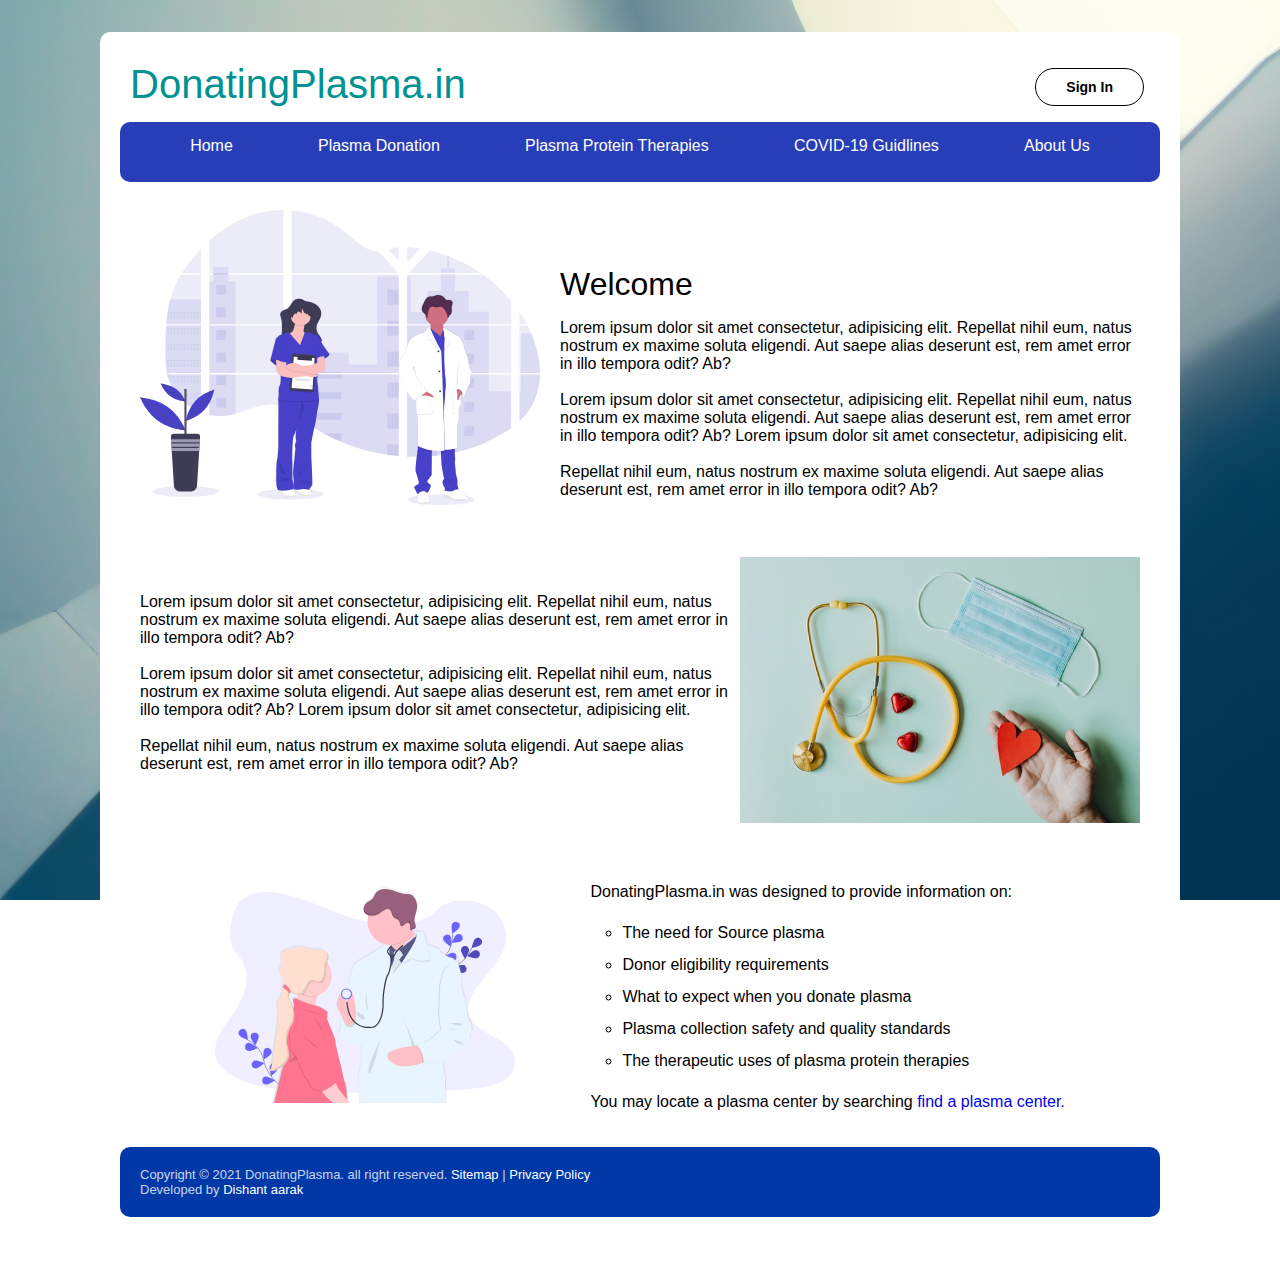
==== index.html @ 99db03bc "1st commit from vscode" ====
<!DOCTYPE html>
<html lang="en">

<head>
    <meta charset="UTF-8">
    <meta http-equiv="X-UA-Compatible" content="IE=edge">
    <meta name="viewport" content="width=device-width, initial-scale=1.0">
    <title>Donating Plasma</title>
    <link rel="stylesheet" href="./assits/css/header.css">
    <link rel="stylesheet" href="./assits/css/home.css">
    <link rel="stylesheet" href="./assits/css/footer.css">
</head>

<body>
    <div class="main-div">
        <!-- Header -->
        <Nav class="navbar">
            <div class="brand">
                <h2>DonatingPlasma.in</h2>
                <a href="#login" class="signIn">Sign In</a>
            </div>
            <div class="nav-links">
                <ul class="links">
                    <li class="link-item"><a href="index.html">Home</a></li>
                    <li class="link-item"><a href="#Plasma Donation">Plasma Donation</a></li>
                    <li class="link-item"><a href="#Plasma Protein Thetapies">Plasma Protein Therapies</a></li>
                    <li class="link-item"><a href="#COVID-19 Guidlines">COVID-19 Guidlines</a></li>
                    <li class="link-item"><a href="#About Us">About Us</a></li>
                </ul>
            </div>
        </Nav>

        <!-- Home  -->

        <div class="home">
            <div class="home-1">
                <div class="home-img">
                    <img src="./assits/img/doctor-img.svg" alt="doctor-img" srcset="">
                </div>

                <div class="discrp">
                    <h1>Welcome</h1>
                    <p>
                        Lorem ipsum dolor sit amet consectetur, adipisicing elit. Repellat nihil eum, natus nostrum ex
                        maxime soluta eligendi. Aut saepe alias deserunt est, rem amet error in illo tempora odit? Ab?
                        <br>
                        <br>
                        Lorem ipsum dolor sit amet consectetur, adipisicing elit. Repellat nihil eum, natus nostrum ex
                        maxime soluta eligendi. Aut saepe alias deserunt est, rem amet error in illo tempora odit? Ab?
                        Lorem
                        ipsum dolor sit amet consectetur, adipisicing elit.<br><br> Repellat nihil eum, natus nostrum ex
                        maxime soluta eligendi. Aut saepe alias deserunt est, rem amet error in illo tempora odit? Ab?
                        <br><br>
                    </p>
                </div>
            </div>
            <div class="home-1">

                <p class="discrp-2">
                    Lorem ipsum dolor sit amet consectetur, adipisicing elit. Repellat nihil eum, natus nostrum ex
                    maxime soluta eligendi. Aut saepe alias deserunt est, rem amet error in illo tempora odit? Ab? <br>
                    <br>
                    Lorem ipsum dolor sit amet consectetur, adipisicing elit. Repellat nihil eum, natus nostrum ex
                    maxime soluta eligendi. Aut saepe alias deserunt est, rem amet error in illo tempora odit? Ab? Lorem
                    ipsum dolor sit amet consectetur, adipisicing elit.<br><br> Repellat nihil eum, natus nostrum ex
                    maxime soluta eligendi. Aut saepe alias deserunt est, rem amet error in illo tempora odit? Ab?
                    <br><br>
                </p>
                <div class="home-img">
                    <img src="./assits/img/img 1.jpg" alt="">
                </div>
            </div>
            <div class="home-1" style="justify-content: space-evenly;">
                <div class="home-img" style="width: 300px;">
                    <img src="./assits/img/doc.svg" alt="doctor-img" srcset="">
                </div>
                <div class="info">
                    <p>DonatingPlasma.in was designed to provide information on:</p>
                    <ul class="info-links">
                        <li>The need for Source plasma</li>
                        <li>Donor eligibility requirements</li>
                        <li>What to expect when you donate plasma</li>
                        <li>Plasma collection safety and quality standards</li>
                        <li>The therapeutic uses of plasma protein therapies</li>
                    </ul>
                    <p>You may locate a plasma center by searching <a href="#find-plasma-center">find a plasma
                            center.</a></p>
                </div>
            </div>
        </div>

        <!-- Footer -->
        <footer class="footer">
            <div class="copyright">
                Copyright &copy; 2021 DonatingPlasma. all right reserved. <a href="#Sitemap">Sitemap</a> |<a
                    href="#privacy-policy"> Privacy Policy</a><br>
                Developed by <a href="#dishant"> Dishant aarak</a>
            </div>
        </footer>
    </div>
</body>

</html>
---- assits/css/header.css ----
* {
  padding: 0%;
  margin: 0%;
  box-sizing: border-box;
}

body {
  display: flex;
  flex-direction: column;
  align-items: center;
  background: url(../img/bg.jpg) fixed;
  background-size: cover;
  background-repeat: no-repeat;
  font-family: -apple-system, BlinkMacSystemFont, "Segoe UI", Roboto, Oxygen,
    Ubuntu, Cantarell, "Open Sans", "Helvetica Neue", sans-serif;
}
a {
  text-decoration: none;
}

.main-div {
  background-color: #fff;
  padding: 20px;
  margin: 2em 0;
  border-radius: 10px;
}

.navbar {
  display: flex;
  flex-direction: column;
  width: 1040px !important;
}

.nav-links .links {
  display: flex;
}

.brand {
  padding: 10px;
  display: flex;
  justify-content: space-between;
}
.brand h2 {
  font-size: 2.5em;
  font-weight: 500;
  color: rgb(0, 146, 146);
}

.nav-links {
  background-color: #283eb8;
  color: #fff;
  border-radius: 10px;
  height: 60px;
}

.links {
  display: flex;
  justify-content: space-evenly;
}
.link-item {
  padding: 15px;
  list-style: none;
}

.link-item:hover {
  border-bottom: 3px solid #fff;
}
.link-item a {
  color: #fff;
}

.signIn {
  padding: 10px 30px;
  margin: 6px;
  border-radius: 30px;
  font-weight: 600;
  font-size: 14px;
  background-color: transparent;
  border: 1px solid #000;
  color: #000;
  text-decoration: none;
  transition: all 0.3s;
}

.signIn:hover {
  background-color: rgb(0, 146, 146);
  color: #fff;
}
---- assits/css/home.css ----
.home-1 {
  padding: 20px;
  display: flex;
  justify-content: space-between;
  align-items: center;
}

.discrp {
  margin-top: 3em;
  width: 600px;
  padding-left: 20px;
}
.discrp-2 {
  width: 600px;
}

.discrp h1 {
  font-size: 2rem;
  font-weight: 500;
  padding: 1rem 0;
}
.home-img {
  width: 400px;
}
.home-img img {
  max-width: 100%;
  height: auto;
}

.info p {
  padding: 1rem 0;
}
.info-links {
  margin-left: 2em;
  list-style-type: circle;
}

.info-links li {
  padding: 7px 0;
}
---- assits/css/footer.css ----
.footer {
  background-color: #0038a8;
  color: rgba(255, 255, 255, 0.8);
  font-size: 13px;
  padding: 20px;
  border-radius: 10px;
}

.copyright a {
  color: #fff;
}
.copyright a:hover {
  color: rgba(255, 255, 255, 0.8);
}
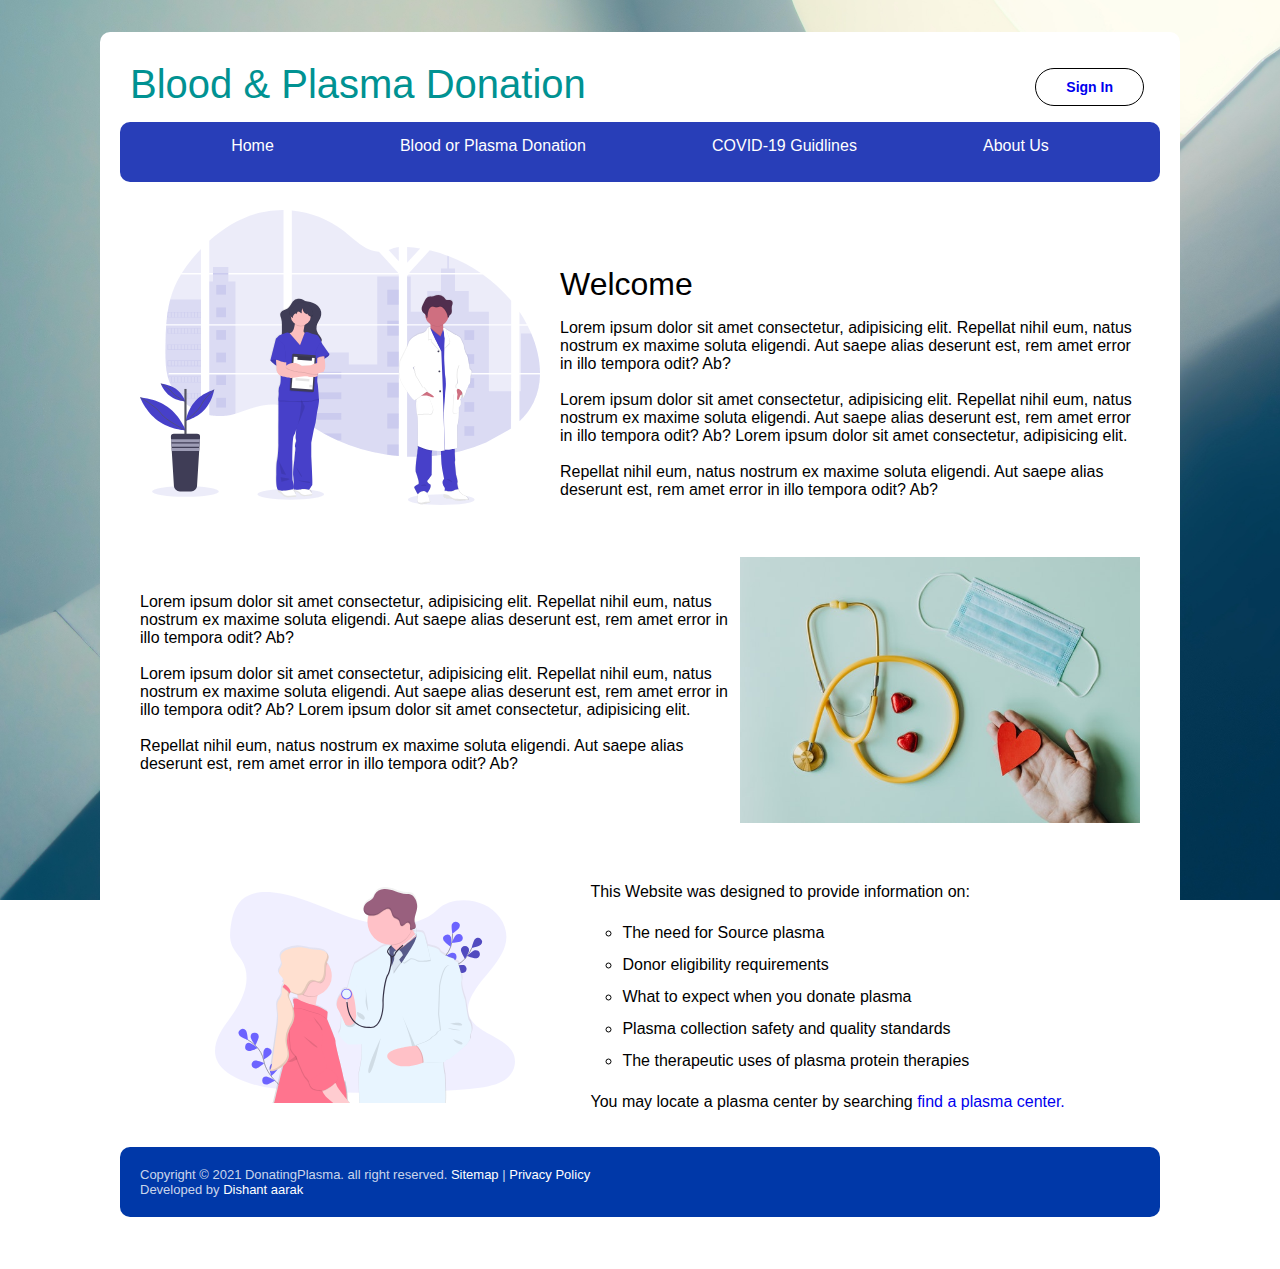
==== commit 68bebf0d: "login form added" ====
--- a/index.html
+++ b/index.html
@@ -16,14 +16,13 @@
         <!-- Header -->
         <Nav class="navbar">
             <div class="brand">
-                <h2>DonatingPlasma.in</h2>
-                <a href="#login" class="signIn">Sign In</a>
+                <h2>Blood & Plasma Donation</h2>
+                <a href="Login.html" class="signIn">Sign In</a>
             </div>
             <div class="nav-links">
                 <ul class="links">
                     <li class="link-item"><a href="index.html">Home</a></li>
-                    <li class="link-item"><a href="#Plasma Donation">Plasma Donation</a></li>
-                    <li class="link-item"><a href="#Plasma Protein Thetapies">Plasma Protein Therapies</a></li>
+                    <li class="link-item"><a href="#Blood or Plasma Donation">Blood or Plasma Donation</a></li>
                     <li class="link-item"><a href="#COVID-19 Guidlines">COVID-19 Guidlines</a></li>
                     <li class="link-item"><a href="#About Us">About Us</a></li>
                 </ul>
@@ -75,7 +74,7 @@
                     <img src="./assits/img/doc.svg" alt="doctor-img" srcset="">
                 </div>
                 <div class="info">
-                    <p>DonatingPlasma.in was designed to provide information on:</p>
+                    <p>This Website was designed to provide information on:</p>
                     <ul class="info-links">
                         <li>The need for Source plasma</li>
                         <li>Donor eligibility requirements</li>
@@ -83,7 +82,8 @@
                         <li>Plasma collection safety and quality standards</li>
                         <li>The therapeutic uses of plasma protein therapies</li>
                     </ul>
-                    <p>You may locate a plasma center by searching <a href="#find-plasma-center">find a plasma
+                    <p>You may locate a plasma center by searching <a class="u-links" href="#find-plasma-center">find a
+                            plasma
                             center.</a></p>
                 </div>
             </div>
--- a/assits/css/header.css
+++ b/assits/css/header.css
@@ -16,6 +16,10 @@
 }
 a {
   text-decoration: none;
+}
+
+.u-links:hover {
+  text-decoration: underline;
 }
 
 .main-div {
@@ -77,7 +81,6 @@
   font-size: 14px;
   background-color: transparent;
   border: 1px solid #000;
-  color: #000;
   text-decoration: none;
   transition: all 0.3s;
 }
@@ -85,4 +88,5 @@
 .signIn:hover {
   background-color: rgb(0, 146, 146);
   color: #fff;
+  border-color: #fff;
 }
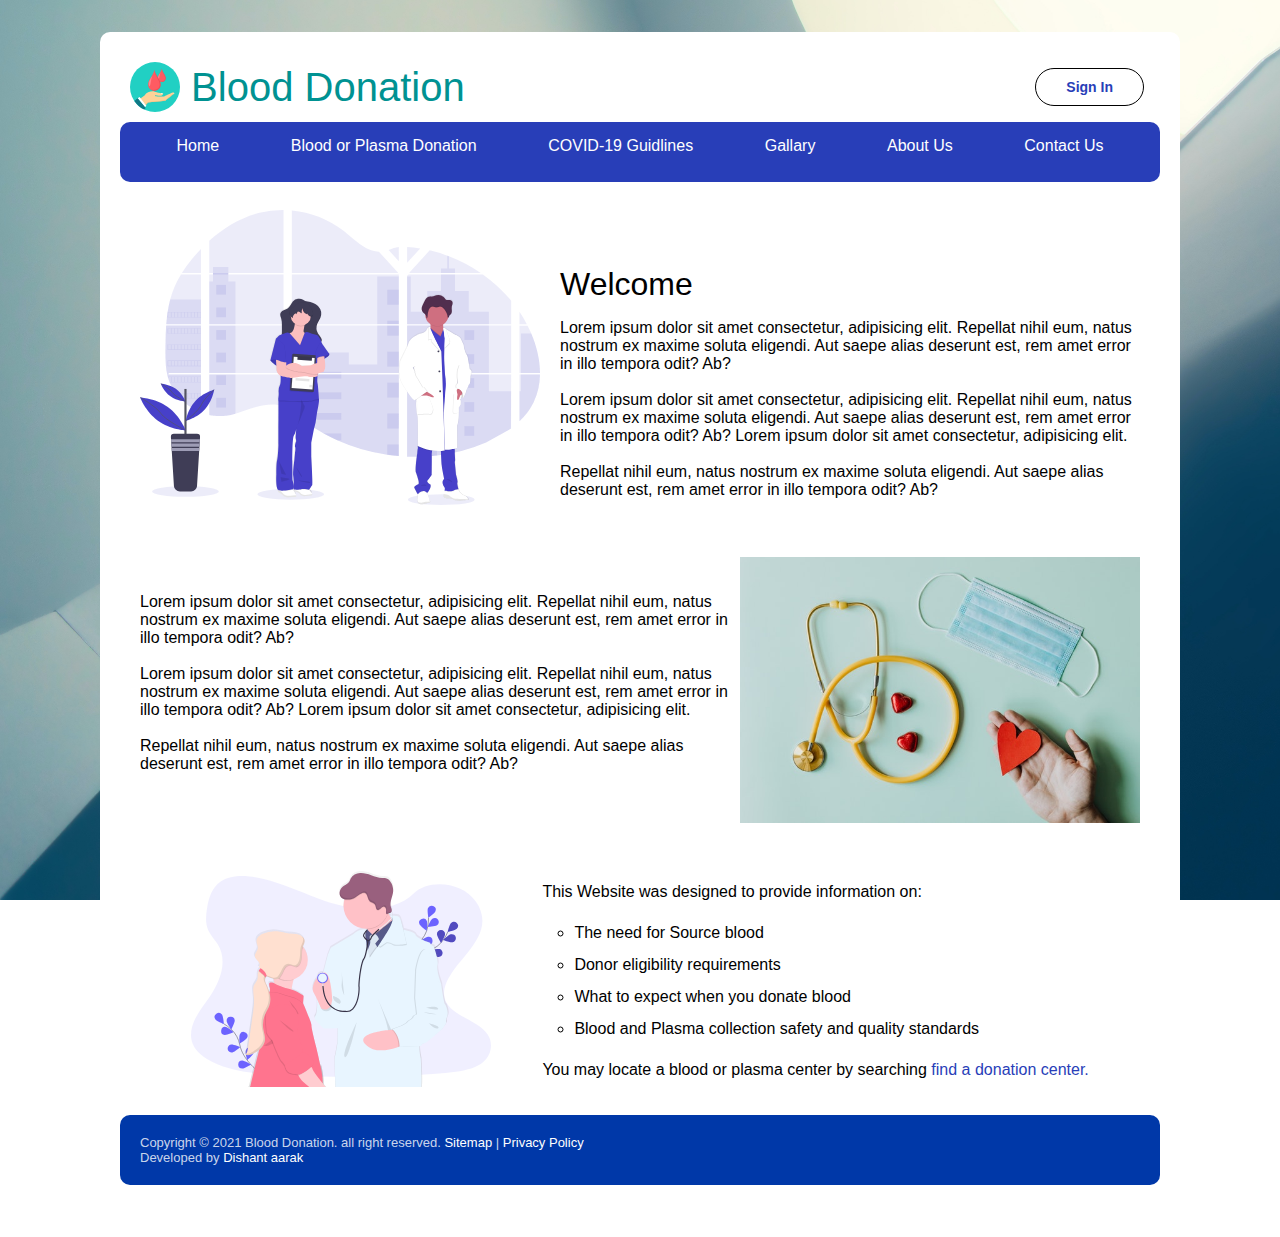
==== commit 31664677: "Add files via upload" ====
--- a/index.html
+++ b/index.html
@@ -1,103 +1,104 @@
-<!DOCTYPE html>
-<html lang="en">
-
-<head>
-    <meta charset="UTF-8">
-    <meta http-equiv="X-UA-Compatible" content="IE=edge">
-    <meta name="viewport" content="width=device-width, initial-scale=1.0">
-    <title>Donating Plasma</title>
-    <link rel="stylesheet" href="./assits/css/header.css">
-    <link rel="stylesheet" href="./assits/css/home.css">
-    <link rel="stylesheet" href="./assits/css/footer.css">
-</head>
-
-<body>
-    <div class="main-div">
-        <!-- Header -->
-        <Nav class="navbar">
-            <div class="brand">
-                <h2>Blood & Plasma Donation</h2>
-                <a href="Login.html" class="signIn">Sign In</a>
-            </div>
-            <div class="nav-links">
-                <ul class="links">
-                    <li class="link-item"><a href="index.html">Home</a></li>
-                    <li class="link-item"><a href="#Blood or Plasma Donation">Blood or Plasma Donation</a></li>
-                    <li class="link-item"><a href="#COVID-19 Guidlines">COVID-19 Guidlines</a></li>
-                    <li class="link-item"><a href="#About Us">About Us</a></li>
-                </ul>
-            </div>
-        </Nav>
-
-        <!-- Home  -->
-
-        <div class="home">
-            <div class="home-1">
-                <div class="home-img">
-                    <img src="./assits/img/doctor-img.svg" alt="doctor-img" srcset="">
-                </div>
-
-                <div class="discrp">
-                    <h1>Welcome</h1>
-                    <p>
-                        Lorem ipsum dolor sit amet consectetur, adipisicing elit. Repellat nihil eum, natus nostrum ex
-                        maxime soluta eligendi. Aut saepe alias deserunt est, rem amet error in illo tempora odit? Ab?
-                        <br>
-                        <br>
-                        Lorem ipsum dolor sit amet consectetur, adipisicing elit. Repellat nihil eum, natus nostrum ex
-                        maxime soluta eligendi. Aut saepe alias deserunt est, rem amet error in illo tempora odit? Ab?
-                        Lorem
-                        ipsum dolor sit amet consectetur, adipisicing elit.<br><br> Repellat nihil eum, natus nostrum ex
-                        maxime soluta eligendi. Aut saepe alias deserunt est, rem amet error in illo tempora odit? Ab?
-                        <br><br>
-                    </p>
-                </div>
-            </div>
-            <div class="home-1">
-
-                <p class="discrp-2">
-                    Lorem ipsum dolor sit amet consectetur, adipisicing elit. Repellat nihil eum, natus nostrum ex
-                    maxime soluta eligendi. Aut saepe alias deserunt est, rem amet error in illo tempora odit? Ab? <br>
-                    <br>
-                    Lorem ipsum dolor sit amet consectetur, adipisicing elit. Repellat nihil eum, natus nostrum ex
-                    maxime soluta eligendi. Aut saepe alias deserunt est, rem amet error in illo tempora odit? Ab? Lorem
-                    ipsum dolor sit amet consectetur, adipisicing elit.<br><br> Repellat nihil eum, natus nostrum ex
-                    maxime soluta eligendi. Aut saepe alias deserunt est, rem amet error in illo tempora odit? Ab?
-                    <br><br>
-                </p>
-                <div class="home-img">
-                    <img src="./assits/img/img 1.jpg" alt="">
-                </div>
-            </div>
-            <div class="home-1" style="justify-content: space-evenly;">
-                <div class="home-img" style="width: 300px;">
-                    <img src="./assits/img/doc.svg" alt="doctor-img" srcset="">
-                </div>
-                <div class="info">
-                    <p>This Website was designed to provide information on:</p>
-                    <ul class="info-links">
-                        <li>The need for Source plasma</li>
-                        <li>Donor eligibility requirements</li>
-                        <li>What to expect when you donate plasma</li>
-                        <li>Plasma collection safety and quality standards</li>
-                        <li>The therapeutic uses of plasma protein therapies</li>
-                    </ul>
-                    <p>You may locate a plasma center by searching <a class="u-links" href="#find-plasma-center">find a
-                            plasma
-                            center.</a></p>
-                </div>
-            </div>
-        </div>
-
-        <!-- Footer -->
-        <footer class="footer">
-            <div class="copyright">
-                Copyright &copy; 2021 DonatingPlasma. all right reserved. <a href="#Sitemap">Sitemap</a> |<a
-                    href="#privacy-policy"> Privacy Policy</a><br>
-                Developed by <a href="#dishant"> Dishant aarak</a>
-            </div>
-        </footer>
-    </div>
-</body>
-
+<!DOCTYPE html>
+<html lang="en">
+
+<head>
+    <meta charset="UTF-8">
+    <meta http-equiv="X-UA-Compatible" content="IE=edge">
+    <meta name="viewport" content="width=device-width, initial-scale=1.0">
+    <title>Home - Blood Donation</title>
+    <link rel="stylesheet" href="./assits/css/header.css">
+    <link rel="stylesheet" href="./assits/css/home.css">
+    <link rel="stylesheet" href="./assits/css/footer.css">
+</head>
+
+<body>
+    <div class="main-div">
+        <!-- Header -->
+        <Nav class="navbar">
+            <div class="brand">
+                <h2><img src="./assits/img/logo.svg" alt="" width="50px" height="50px"> &nbsp;Blood Donation</h2>
+                <a href="Login.html" class="signIn">Sign In</a>
+            </div>
+            <div class="nav-links">
+                <ul class="links">
+                    <li class="link-item"><a href="index.html">Home</a></li>
+                    <li class="link-item"><a href="#Blood or Plasma Donation">Blood or Plasma Donation</a></li>
+                    <li class="link-item"><a href="#COVID-19 Guidlines">COVID-19 Guidlines</a></li>
+                    <li class="link-item"><a href="gallery.html">Gallary</a></li>
+                    <li class="link-item"><a href="#About Us">About Us</a></li>
+                    <li class="link-item"><a href="#Contact Us">Contact Us</a></li>
+                </ul>
+            </div>
+        </Nav>
+
+        <!-- Home  -->
+
+        <div class="home">
+            <div class="home-1">
+                <div class="home-img">
+                    <img src="./assits/img/doctor-img.svg" alt="doctor-img" srcset="">
+                </div>
+
+                <div class="discrp">
+                    <h1>Welcome</h1>
+                    <p>
+                        Lorem ipsum dolor sit amet consectetur, adipisicing elit. Repellat nihil eum, natus nostrum ex
+                        maxime soluta eligendi. Aut saepe alias deserunt est, rem amet error in illo tempora odit? Ab?
+                        <br>
+                        <br>
+                        Lorem ipsum dolor sit amet consectetur, adipisicing elit. Repellat nihil eum, natus nostrum ex
+                        maxime soluta eligendi. Aut saepe alias deserunt est, rem amet error in illo tempora odit? Ab?
+                        Lorem
+                        ipsum dolor sit amet consectetur, adipisicing elit.<br><br> Repellat nihil eum, natus nostrum ex
+                        maxime soluta eligendi. Aut saepe alias deserunt est, rem amet error in illo tempora odit? Ab?
+                        <br><br>
+                    </p>
+                </div>
+            </div>
+            <div class="home-1">
+
+                <p class="discrp-2">
+                    Lorem ipsum dolor sit amet consectetur, adipisicing elit. Repellat nihil eum, natus nostrum ex
+                    maxime soluta eligendi. Aut saepe alias deserunt est, rem amet error in illo tempora odit? Ab? <br>
+                    <br>
+                    Lorem ipsum dolor sit amet consectetur, adipisicing elit. Repellat nihil eum, natus nostrum ex
+                    maxime soluta eligendi. Aut saepe alias deserunt est, rem amet error in illo tempora odit? Ab? Lorem
+                    ipsum dolor sit amet consectetur, adipisicing elit.<br><br> Repellat nihil eum, natus nostrum ex
+                    maxime soluta eligendi. Aut saepe alias deserunt est, rem amet error in illo tempora odit? Ab?
+                    <br><br>
+                </p>
+                <div class="home-img">
+                    <img src="./assits/img/img 1.jpg" alt="">
+                </div>
+            </div>
+            <div class="home-1" style="justify-content: space-evenly;">
+                <div class="home-img" style="width: 300px;">
+                    <img src="./assits/img/doc.svg" alt="doctor-img" srcset="">
+                </div>
+                <div class="info">
+                    <p>This Website was designed to provide information on:</p>
+                    <ul class="info-links">
+                        <li>The need for Source blood</li>
+                        <li>Donor eligibility requirements</li>
+                        <li>What to expect when you donate blood</li>
+                        <li>Blood and Plasma collection safety and quality standards</li>
+                    </ul>
+                    <p>You may locate a blood or plasma center by searching <a class="u-links"
+                            href="#find-donation-center">find
+                            a donation center.</a></p>
+                </div>
+            </div>
+        </div>
+
+        <!-- Footer -->
+        <footer class="footer">
+            <div class="copyright">
+                Copyright &copy; 2021 Blood Donation. all right reserved. <a href="#Sitemap">Sitemap</a> |<a
+                    href="#privacy-policy"> Privacy Policy</a><br>
+                Developed by <a href="#dishant"> Dishant aarak</a>
+            </div>
+        </footer>
+    </div>
+</body>
+
 </html>--- a/assits/css/header.css
+++ b/assits/css/header.css
@@ -1,92 +1,111 @@
-* {
-  padding: 0%;
-  margin: 0%;
-  box-sizing: border-box;
-}
-
-body {
-  display: flex;
-  flex-direction: column;
-  align-items: center;
-  background: url(../img/bg.jpg) fixed;
-  background-size: cover;
-  background-repeat: no-repeat;
-  font-family: -apple-system, BlinkMacSystemFont, "Segoe UI", Roboto, Oxygen,
-    Ubuntu, Cantarell, "Open Sans", "Helvetica Neue", sans-serif;
-}
-a {
-  text-decoration: none;
-}
-
-.u-links:hover {
-  text-decoration: underline;
-}
-
-.main-div {
-  background-color: #fff;
-  padding: 20px;
-  margin: 2em 0;
-  border-radius: 10px;
-}
-
-.navbar {
-  display: flex;
-  flex-direction: column;
-  width: 1040px !important;
-}
-
-.nav-links .links {
-  display: flex;
-}
-
-.brand {
-  padding: 10px;
-  display: flex;
-  justify-content: space-between;
-}
-.brand h2 {
-  font-size: 2.5em;
-  font-weight: 500;
-  color: rgb(0, 146, 146);
-}
-
-.nav-links {
-  background-color: #283eb8;
-  color: #fff;
-  border-radius: 10px;
-  height: 60px;
-}
-
-.links {
-  display: flex;
-  justify-content: space-evenly;
-}
-.link-item {
-  padding: 15px;
-  list-style: none;
-}
-
-.link-item:hover {
-  border-bottom: 3px solid #fff;
-}
-.link-item a {
-  color: #fff;
-}
-
-.signIn {
-  padding: 10px 30px;
-  margin: 6px;
-  border-radius: 30px;
-  font-weight: 600;
-  font-size: 14px;
-  background-color: transparent;
-  border: 1px solid #000;
-  text-decoration: none;
-  transition: all 0.3s;
-}
-
-.signIn:hover {
-  background-color: rgb(0, 146, 146);
-  color: #fff;
-  border-color: #fff;
-}
+* {
+  padding: 0%;
+  margin: 0%;
+  box-sizing: border-box;
+}
+
+body {
+  display: flex;
+  flex-direction: column;
+  align-items: center;
+  background: url(../img/bg.jpg) fixed;
+  background-size: cover;
+  background-repeat: no-repeat;
+  font-family: -apple-system, BlinkMacSystemFont, "Segoe UI", Roboto, Oxygen,
+    Ubuntu, Cantarell, "Open Sans", "Helvetica Neue", sans-serif;
+}
+a {
+  text-decoration: none;
+  color:#283eb8;
+}
+
+.breedcrumb {
+  display: flex;
+  padding: 10px 20px;
+}
+
+.breedcrumb-links {
+  display: flex;
+}
+
+.breedcrumb-item {
+  padding: 0 5px;
+  color: #6c757d;
+}
+
+.u-links:hover {
+  text-decoration: underline;
+}
+
+
+.main-div {
+  background-color: #fff;
+  padding: 20px;
+  margin: 2em 0;
+  border-radius: 10px;
+}
+
+.navbar {
+  display: flex;
+  flex-direction: column;
+  width: 1040px !important;
+}
+
+.nav-links .links {
+  display: flex;
+}
+
+.brand {
+  padding: 10px;
+  display: flex;
+  justify-content: space-between;
+}
+.brand h2 {
+  font-size: 2.5em;
+  font-weight: 500;
+  color: rgb(0, 146, 146);
+  display: flex;
+  align-items: center;
+}
+
+.nav-links {
+  background-color: #283eb8;
+  color: #fff;
+  border-radius: 10px;
+  height: 60px;
+}
+
+.links {
+  display: flex;
+  justify-content: space-evenly;
+}
+.link-item {
+  padding: 15px;
+  list-style: none;
+}
+
+.link-item a:hover {
+  border-bottom: 3px solid #fff;
+}
+.link-item a {
+  color: #fff;
+  padding-bottom: 5px;
+}
+
+.signIn {
+  padding: 10px 30px;
+  margin: 6px;
+  border-radius: 30px;
+  font-weight: 600;
+  font-size: 14px;
+  background-color: transparent;
+  border: 1px solid #000;
+  text-decoration: none;
+  transition: all 0.3s;
+}
+
+.signIn:hover {
+  background-color: rgb(0, 146, 146);
+  color: #fff;
+  border-color: #fff;
+}
--- a/assits/css/home.css
+++ b/assits/css/home.css
@@ -1,40 +1,40 @@
-.home-1 {
-  padding: 20px;
-  display: flex;
-  justify-content: space-between;
-  align-items: center;
-}
-
-.discrp {
-  margin-top: 3em;
-  width: 600px;
-  padding-left: 20px;
-}
-.discrp-2 {
-  width: 600px;
-}
-
-.discrp h1 {
-  font-size: 2rem;
-  font-weight: 500;
-  padding: 1rem 0;
-}
-.home-img {
-  width: 400px;
-}
-.home-img img {
-  max-width: 100%;
-  height: auto;
-}
-
-.info p {
-  padding: 1rem 0;
-}
-.info-links {
-  margin-left: 2em;
-  list-style-type: circle;
-}
-
-.info-links li {
-  padding: 7px 0;
-}
+.home-1 {
+  padding: 20px;
+  display: flex;
+  justify-content: space-between;
+  align-items: center;
+}
+
+.discrp {
+  margin-top: 3em;
+  width: 600px;
+  padding-left: 20px;
+}
+.discrp-2 {
+  width: 600px;
+}
+
+.discrp h1 {
+  font-size: 2rem;
+  font-weight: 500;
+  padding: 1rem 0;
+}
+.home-img {
+  width: 400px;
+}
+.home-img img {
+  max-width: 100%;
+  height: auto;
+}
+
+.info p {
+  padding: 1rem 0;
+}
+.info-links {
+  margin-left: 2em;
+  list-style-type: circle;
+}
+
+.info-links li {
+  padding: 7px 0;
+}
--- a/assits/css/footer.css
+++ b/assits/css/footer.css
@@ -1,14 +1,14 @@
-.footer {
-  background-color: #0038a8;
-  color: rgba(255, 255, 255, 0.8);
-  font-size: 13px;
-  padding: 20px;
-  border-radius: 10px;
-}
-
-.copyright a {
-  color: #fff;
-}
-.copyright a:hover {
-  color: rgba(255, 255, 255, 0.8);
-}
+.footer {
+  background-color: #0038a8;
+  color: rgba(255, 255, 255, 0.8);
+  font-size: 13px;
+  padding: 20px;
+  border-radius: 10px;
+}
+
+.copyright a {
+  color: #fff;
+}
+.copyright a:hover {
+  color: rgba(255, 255, 255, 0.8);
+}
